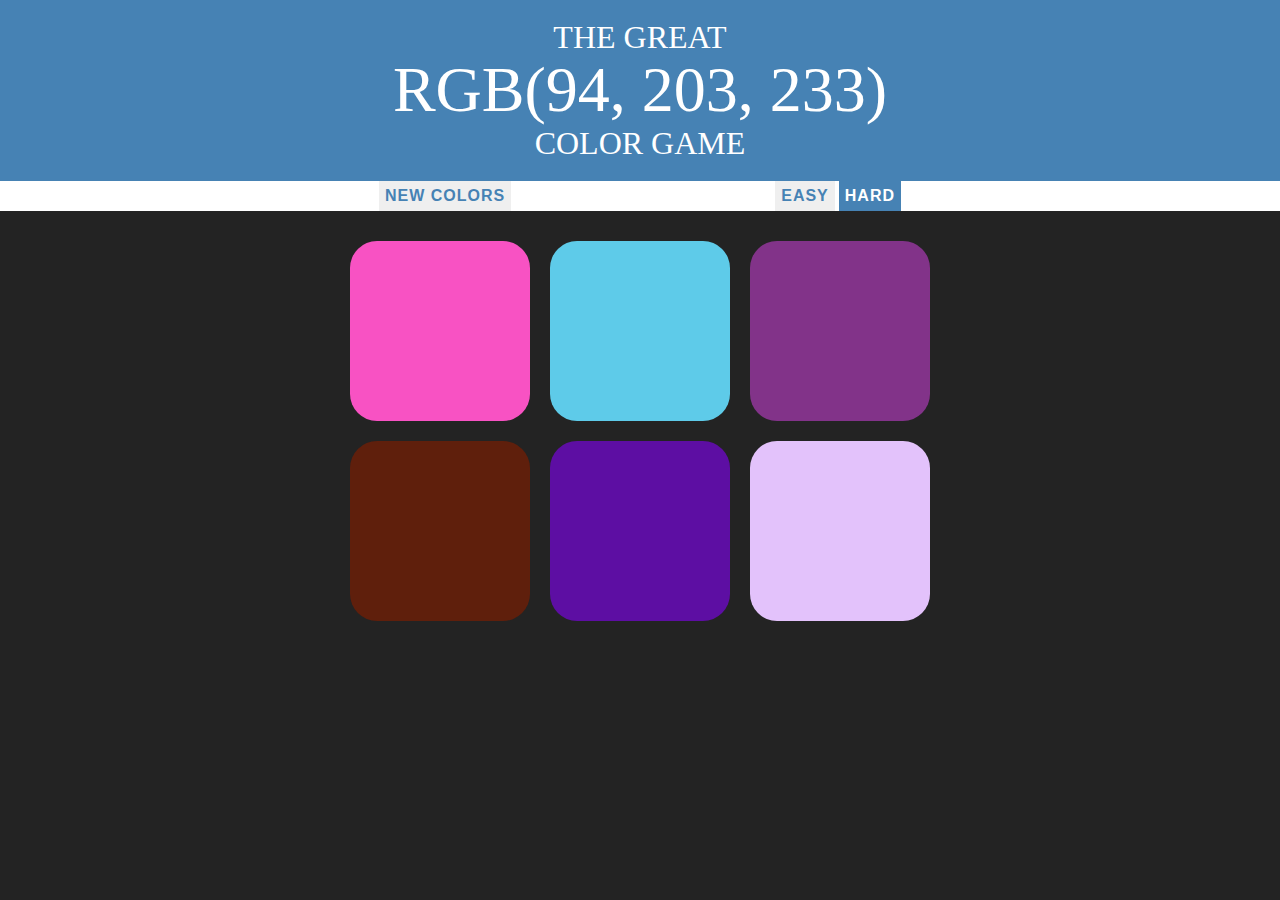
==== index.html @ 543ce718 "Folder Structure" ====
<!DOCTYPE html>
<html>
<head>
	<title>Color Game</title>
	<link rel="stylesheet" type="text/css" href="assets/css/colorgame.css">
</head>
<body>
	<h1>
		The great 
		<br>
		<span id="colorDisplay">rgb</span> 
		<br> 
		color game
	</h1>

	<div id="stripe">
		<button id="reset">New Colors</button>
		<span id="message"></span>
		<button class="mode">Easy</button>
		<button class="mode selected">Hard</button>
	</div>
	
	<div id="container">
		<div class="square"></div>
		<div class="square"></div>
		<div class="square"></div>
		<div class="square"></div>
		<div class="square"></div>
		<div class="square"></div>
	</div>

	<script type="text/javascript" src="assets/js/colorGame.js"></script>
</body>
</html>
---- assets/css/colorgame.css ----
body {
	background: #232323;
	margin: 0;
	font-family: "Avenir";
}

.square {
	width: 30%;
	margin: 1.66%;
	padding-top: 30%;
	float: left;
	background-color: blue;
	border-radius: 15%; /* Esquinas redondeadas 50% -> Circulo*/
	transition: background-color 0.6s; /* Esta propiedad no trabaja en todos los navegadores*/
	-webkit-transition: background-color 0.6s; /* Safari */
	-moz-transition: background-color 0.6s; /* Firefox */
}

#container {
	max-width: 600px;
	margin: 20px auto;
}

h1 {
	color: white;
	text-transform: uppercase;
	text-align: center;
	background-color: steelblue;
	margin: 0;
	font-weight: normal;
	line-height: 1.1; /* Altura de linea (espaciado entre lineas) */
	padding: 20px 0;
}

#colorDisplay {
	font-size: 2.0em;
}

#stripe {
	background-color: white;
	height: 30px;
	text-align: center;
}

.selected {
	background-color: steelblue;
	color: white;
}

button {
	border: none;
	background-color: none;
	text-transform: uppercase;
	height: 100%;
	font-weight: 700;
	color: steelblue;
	letter-spacing: 1px; /* Espacio entre cada letra */
	font-size: inherit; /* Heredada del padre */
	transition: all 0.3s; /* Su característica es cambiar una propiedad (o un grupo de ellas) en un período de tiempo determinado. Argumentos: para que atributos, cantidad de segundos probar con 2.0s */
	-webkit-transition: all 0.3s; /* Safari */
	-moz-transition: all 0.3s; /* Firefox */
	outline: none; /* Linea alrededor de boton */
}

#message {
	display: inline-block;
	width: 20%;
}

button:hover {
	color: white;
	background-color: steelblue;
}
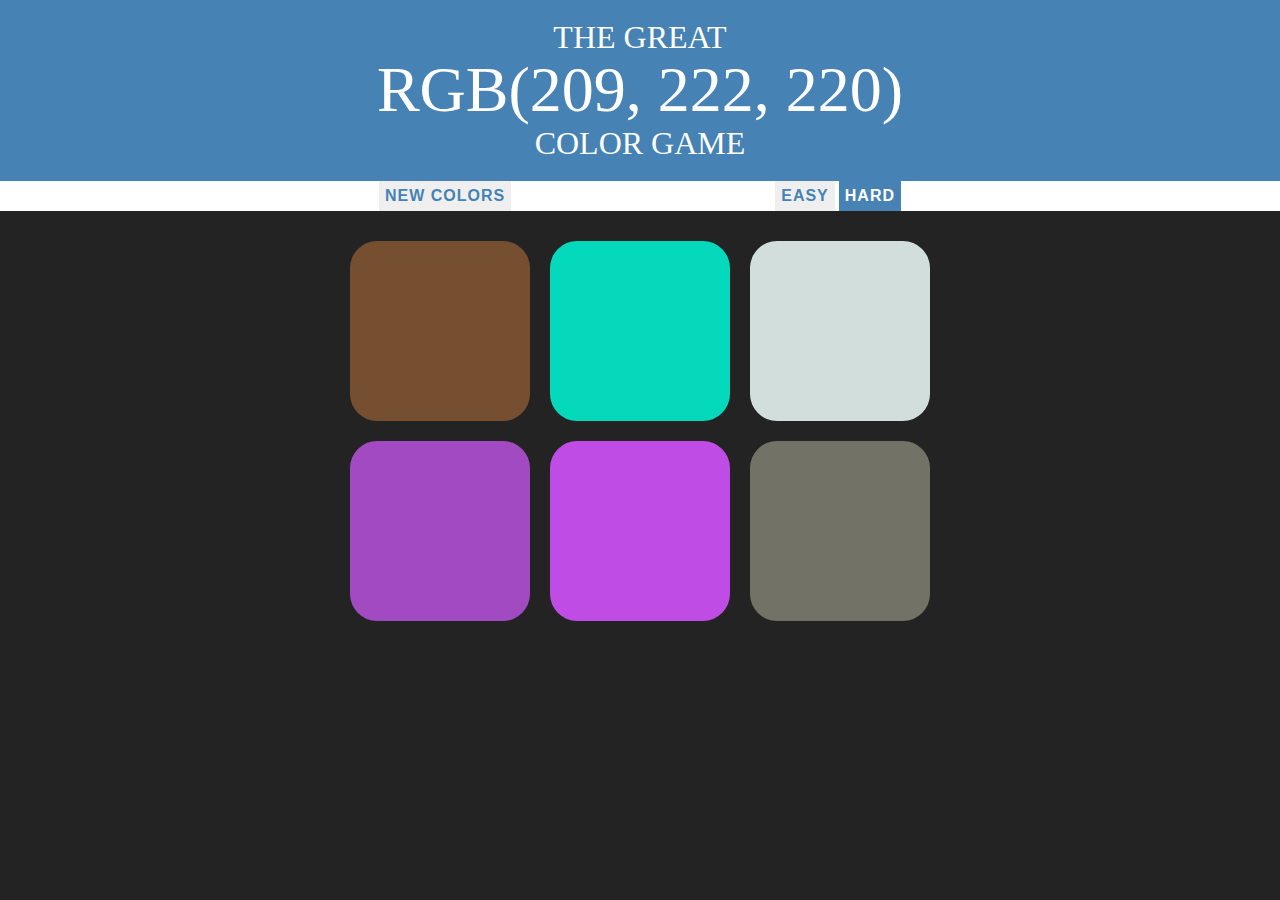
==== commit 4908cf31: "Upload to Github" ====
--- a/index.html
+++ b/index.html
@@ -1,15 +1,17 @@
 <!DOCTYPE html>
 <html>
+
 <head>
 	<title>Color Game</title>
 	<link rel="stylesheet" type="text/css" href="assets/css/colorgame.css">
 </head>
+
 <body>
 	<h1>
-		The great 
+		The great
 		<br>
-		<span id="colorDisplay">rgb</span> 
-		<br> 
+		<span id="colorDisplay">rgb</span>
+		<br>
 		color game
 	</h1>
 
@@ -19,7 +21,7 @@
 		<button class="mode">Easy</button>
 		<button class="mode selected">Hard</button>
 	</div>
-	
+
 	<div id="container">
 		<div class="square"></div>
 		<div class="square"></div>
@@ -31,4 +33,5 @@
 
 	<script type="text/javascript" src="assets/js/colorGame.js"></script>
 </body>
+
 </html>